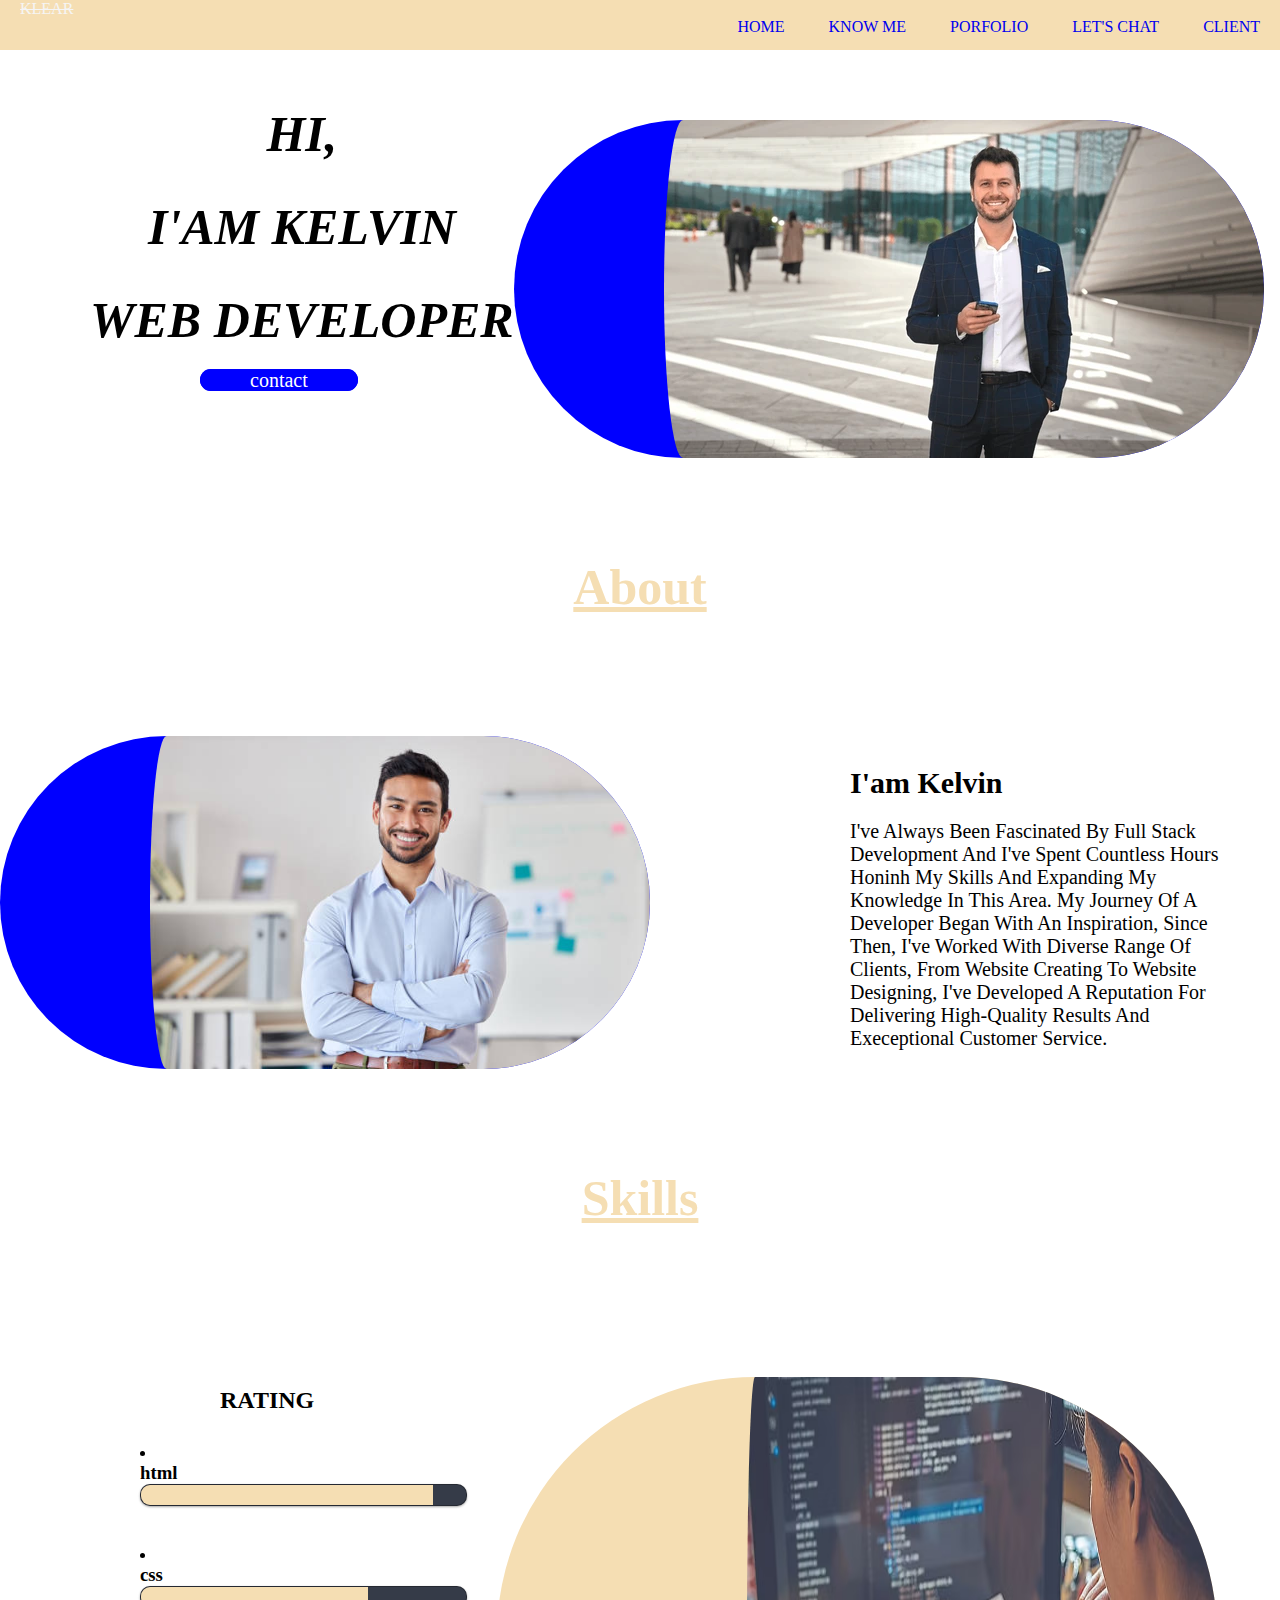
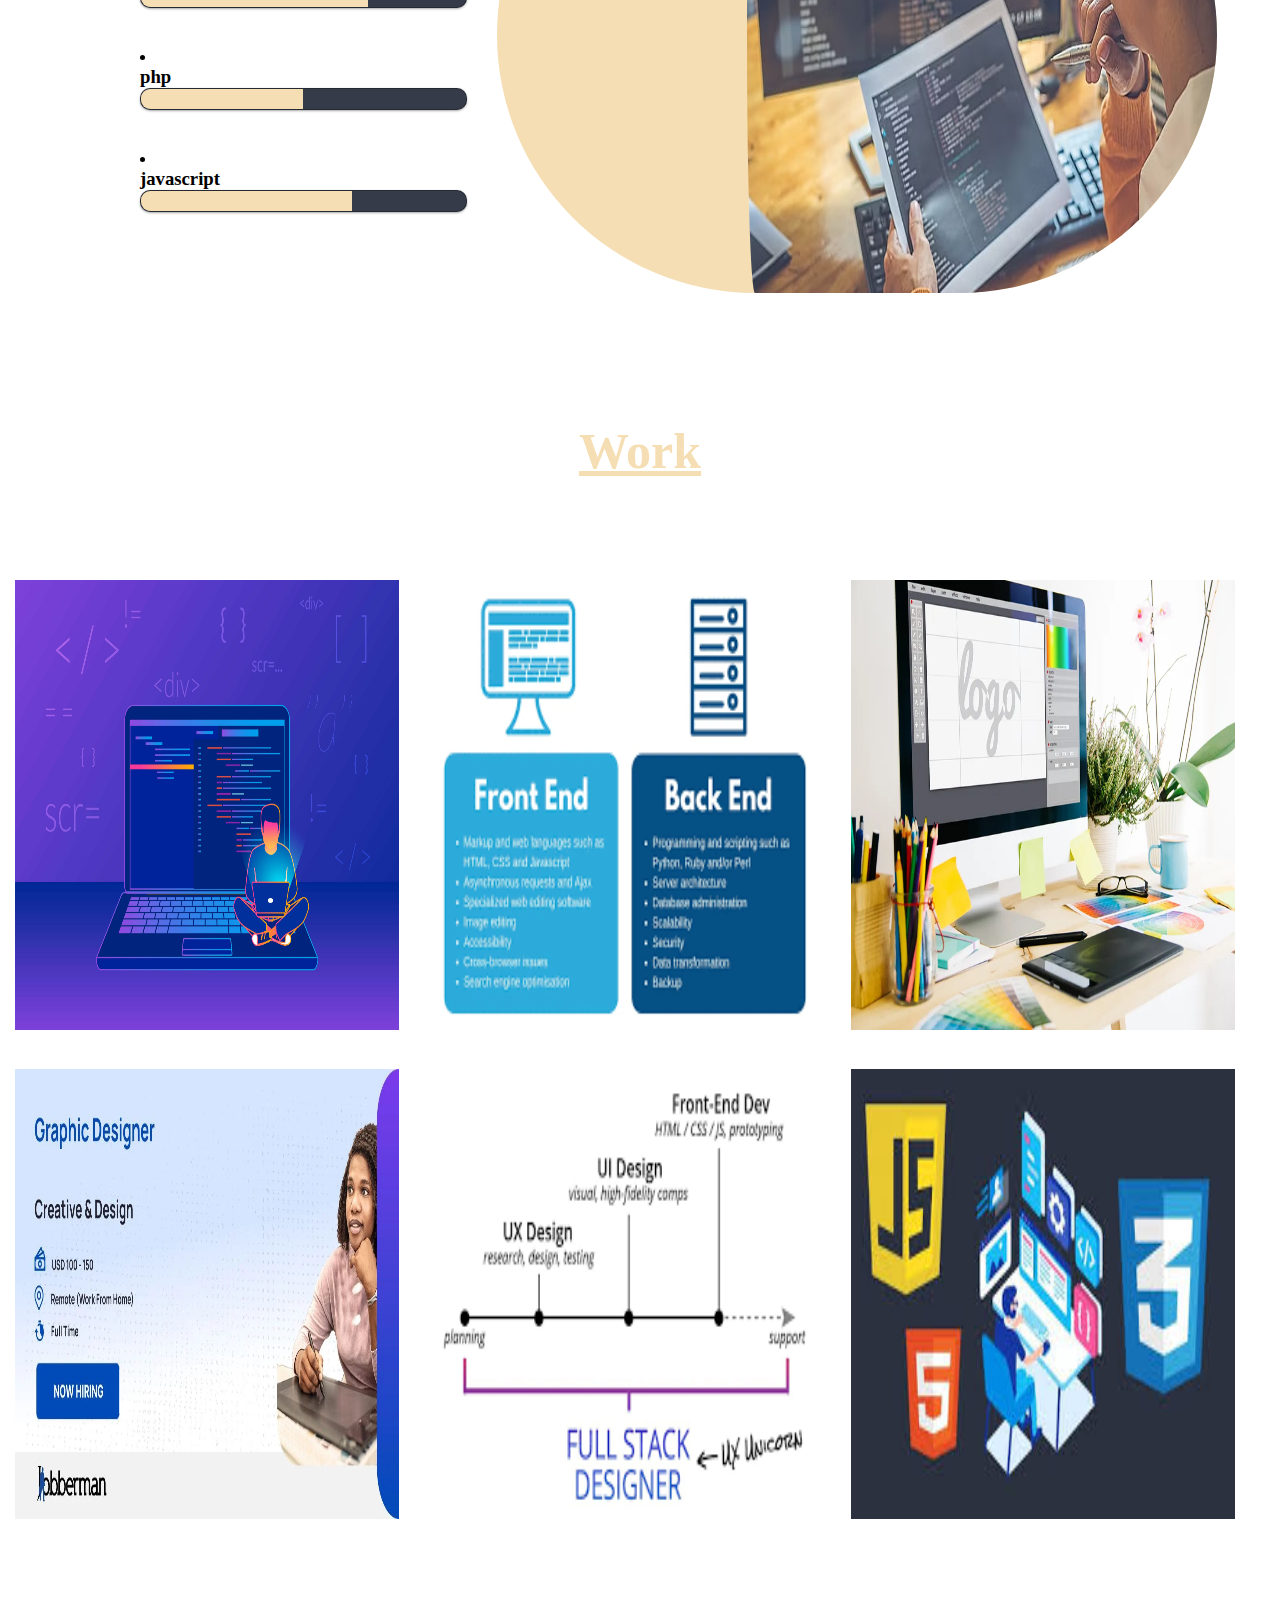
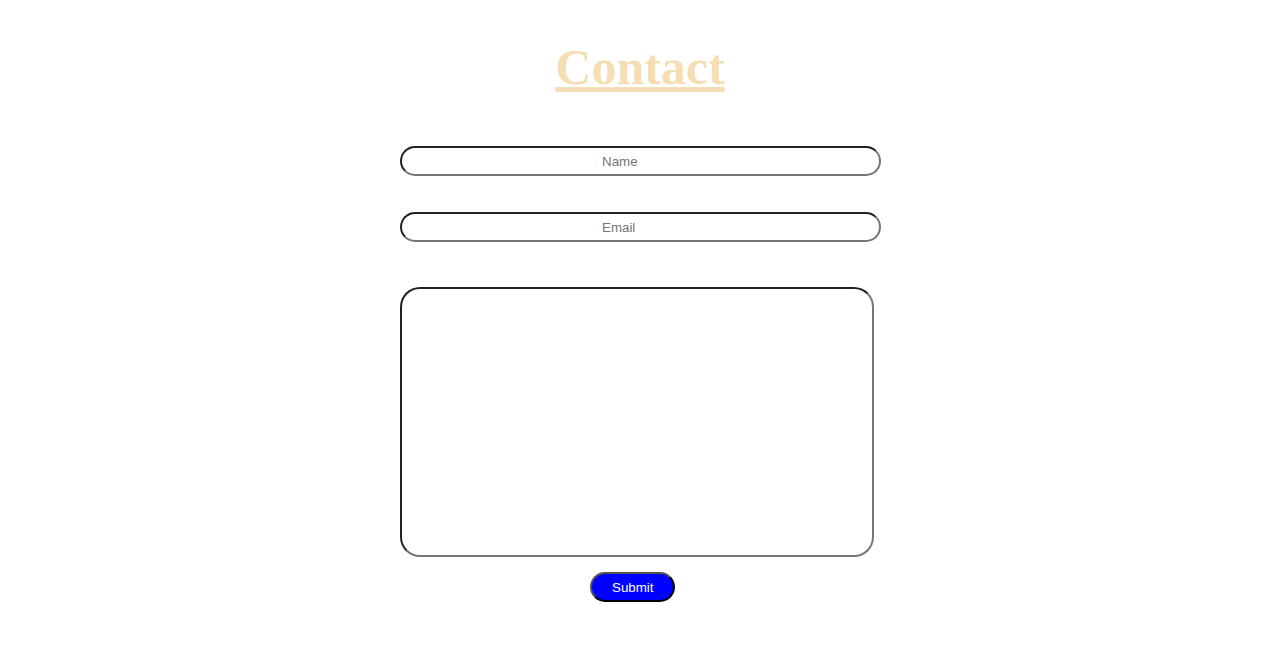
==== index.html @ d229a6c2 "Add files via upload" ====
<html lang="en">
<head>
    <meta charset="UTF-8">
    <meta name="viewport" content="width=device-width, initial-scale=1.0">
    <title>Document</title>
    <link rel="stylesheet" href="./style.css">
</head>
<body>
    <!--navbar-->
    <nav>
        <div class="logo">
            <p>KLEAR</p>
        </div>
        <ul>
            <li><a href="./index.html">Home</a></li>
            <li><a href="./about me.html">know me</a></li>
            <li><a href="./porfolio.html">porfolio</a></li>
            <li><a href="./let's chat.html">let's chat</a></li>
            <li><a href="./client.html">client</a></li>
        </ul>

    </nav>
    <div class="mainsection1">
       <div class="part1">
        <h1>hi,</h1>
        <h1>i'am kelvin</h1>
        <h1>web developer</h1>
        <a href="./let's chat.html">contact</a>
       </div>
       <div class="part2">
        <img src="./images/handsome-30s-top-manager-portrait-600nw-2448610227.webp" alt="">
        </div> 
    </div>
    <h1>about</h1>
    <div class="mainsection2">
        <div class="art1">
          <img src="./images/istockphoto-1399565382-612x612.jpg" alt="">
        </div>
        <div class="art2">
          <h2>i'am kelvin</h2>
          <p>i've always been fascinated by full stack development and i've spent countless hours honinh my skills and expanding my knowledge in this area. my journey of a developer began with an inspiration, since then, i've worked with diverse range of clients, from website creating to website designing, i've developed a reputation for delivering high-quality results and execeptional customer service. </p>
        </div>

    </div>
    <h1>skills</h1>
    <div class="mainsection3">
    <div class="rt1">
      <h2>rating</h2>

      <li><h3>html</h3>
         <span class="bar"><span class="html"></span></span>
      </li>

      <li><h3>css</h3>
        <span class="bar"><span class="css"></span></span>
     </li>

     <li><h3>php</h3>
        <span class="bar"><span class="php"></span></span>
     </li>

     <li><h3>javascript</h3>
        <span class="bar"><span class="javascript"></span></span>
     </li>


    </div>

    <div class="rt2">
      <img src="./images/image.png" alt="">
    </div>
    </div>
    
    <h1>work</h1>
     <div class="mainsection4">
       <div class="t1">
       <img src="./images/1111.jpg" alt="">
       <img src="./images/222.png" alt="">
       <img src="./images/333.webp" alt="">
       </div>

       <div class="t2">
         <img src="./images/4444.webp" alt="">
         <img src="./images/555.png" alt="">
         <img src="./images/666666.jpeg" alt="">
       </div>
     </div>
     <h1>contact</h1>
   
     <div class="mainsection5">
       <div class="tt1">
        <input type="text" placeholder="Name"><br>
     <br><br>
     <input type="text" placeholder="Email">
     <p><input type="text"></p>
       </div>
       <div class="tt2">
        <input type="submit">
       </div>
       
     </div>

     <script src="./js/"></script>
    
</body>
</html>
---- style.css ----
*{
  margin: 0px;
  padding: 0px;
  text-decoration: none;
}
nav{
  width: 100%;
  height: 50px;
  background-color: wheat;
  margin-bottom: 20px;
}
nav ul{
  float: right;
  color: blue;
}
nav ul li{
  display: inline;
  margin: 0px 20px;
  text-transform: uppercase;
  color: blue;
}
.nav ul li a{
  color: whitesmoke;
}
.logo{
  text-decoration: line-through;
  color: whitesmoke;
  margin-left: 20px;
}
nav ul li a:hover{
  color: whitesmoke;
}
.mainsection1{
  display: flex;
  width: 100%;
}
.part1{
  display: ;
}
.part1 h1{
  text-transform: uppercase;
  margin-left: 90px;
  font-style: italic;
  font-size: 50px;
  margin-bottom: 20px;
  margin-top: 35px;
  margin-bottom: 20px;
  color: black;
  text-decoration: none;
}
.part1 a{
  text-transform: lowercase;
  margin-left: 200px;
  border-color: blue;
  color: white;
  font-size: 20px;
 box-sizing: border-box;
 border-style: solid;
 background-color: blue;
 border-radius: 30px;
 border-width: 50px;
 border-top: 1px;
 border-bottom: 1px;
 
}
.part2 img{
  border-radius: 240px;
  padding-left: 150px;
  margin-top: 50px;
  background-color: blue;
}
h1{
  text-align: center;
  text-transform: capitalize;
  color: wheat;
  margin-top: 100px;
  text-decoration: underline;
  font-size: 50px;
  margin-bottom: 50px;
}
.mainsection2{
  display: flex;
  width: 100%;
}
.art1 img{
  border-radius: 240px;
  width: 500px;
  margin-top: 70px;
  padding-left: 150px;
  background-color: blue;
}
.art2{
  width: 30%;
  padding-left: 200px;
}
.art2 h2{
  text-transform: capitalize;
  font-size: 30px;
  margin-top: 100px;
}
.art2 p{
  text-transform: capitalize;
  font-size: 20px;
 margin-top: 20px;
}
.mainsection3{
  display: flex;
}
.rt2 img{
  border-radius: 550px;
  width: 60%;
  margin-top: 100px;
  padding-left: 250px;
  height: 80%;
  background-color: wheat;
}
.rt1 h2{
  text-transform: uppercase;
 margin-top: 30px;
 padding-left: 200px;
}
.rt1 {
  padding-left: 500px;
  width: 50%;
  margin: 60px auto;
  color: black;
  padding: 20px;
  box-shadow: ;
}
.rt1 li{
  margin: 20px 0;
  padding: 10px;
  padding-left: 120px;
  text-decoration: none;
  text-transform: none;
}
.bar{
  background:#353b48;
  display: block;
  height: 20px;
  border: 1px solid rgba(0, 0, 0, 0.3);
  border-radius: 10px;
  overflow: hidden;
  box-shadow: 0 1px 3px rgba(0, 0, 0, 0.12), 0 1px 2px rgba(0, 0, 0, 0.24);
  transition: all 0.3s cubic-bezier(.25,.8,.25,.1,);
}
.bar:hover{
  box-shadow: 0 14px 28px rgba(0, 0, 0, 0.25), 0 10px 10px rgba(0, 0, 0, 0.24);
}
.bar span{
  height: 20px;
  float: left;
  background: wheat;
}
.html{
  width: 90%;
  animation: html 3s;
}
.css{
  width: 70%;
  animation: css 3s;
}
.php{
  width: 50%;
  animation: php 3s;
}
.javascript{
  width: 65%;
  animation: javascript 3s;
}
@keyframes html{
  0%{
    width: 0%;
  }
  100%{
    width: 90%;
  }
}
@keyframes css{
  0%{
    width: 0%;
  }
  100%{
    width: 70%;
  }
}
@keyframes php{
  0%{
    width: 0%;
  }
  100%{
    width: 50%;
  }
}
@keyframes javascript{
  0%{
    width: 0%;
  }
  100%{
    width: 65%;
  }
}
.t1{
  display: inline;
}
.t1 img{
  height: 50%;
  width: 30%;
  margin: 15px;
  margin-top: 50px;
}
.t2{
  display: inline;
}
.t2 img{
  height: 50%;
  width: 30%;
  margin: 15px;
  margin-top: 20px;
  background-color: blue;
}
.tt1 input{
  margin-left: 400px;
  margin-top: 0px;
  padding-left: 200px;
  height: 30px;
  padding-right: 100px;
  border-radius: 20px;
}
.tt1 p input{
  height: 30%;
  border-style: ;
  border-color: ;
  width: 30%;
  margin-left: 400px;
  padding-right: 270px;
  margin-top: 45px;
  border-radius: 20px;
}
.tt2 input{
  margin-left: 590px;
  margin-top: 15px;
  padding-right: 20px;
  padding-left: 20px;
  height: 30px;
  margin-bottom: 50px;
  color: white;
  background-color: blue;
  border-radius: 20px;
}
.tt3 img:nth-last-of-type(1){
  width: 85%;
  height: 300px;
  padding-left: 120px;
  margin-top: 3px;
 }
 .tt3{
  background-color: black;
 }
 .tt3 h1{
  font-size: 30px;
  margin-left: 50px;
  color: white;
  text-transform: uppercase;
  text-decoration: none;
  margin-top: 30px;
}


@media (max-width: 800px) {
  body{
    background: white;
    display: block;
  }
  nav ul li{
    display: ;
  }
  h1{
    color: blue;
  }
  .mainsection1{
    display: block;
  }
  .mainsection2{
    display: block;
  }
  .mainsection3{
    display: block;
  }
  .mainsection4{
    display: block;
  }
  .mainsection5{
    display: block;
    padding-right: 10px;
  }
  .art2 h2{
    padding-left: 20%;
  }
  .art2 p{
    width: 100%;
    padding-left: 20%;
  
  }
  .art1 img{
    width: 85%;
    border-radius: 50%;
    padding-left: 10%;
  }
  .part2 img{
    float: left;;
    border-radius: 70%;
    padding-top: 50px;
    padding-bottom: 50px;
    padding-right: 0%;
  }
  .rt1 li{
    width: 100%;
    padding-left: 0%;
  }
  .rt1 h2{
    padding-left: 0%;
  }
  .rt2 img{
    padding-left: 20%;
  }
  .t1{
    display: block;
  }
  .t2{
    display: block;
  }
  .t2 img{
    width: 60%;
    padding-left: 20%;
  }
  .mainsection5{
    justify-content: center;
    text-align: center;
    padding-right: 170%;
  }
  .t1 img{
    width: 60%;
    padding-left: 20%;
  }
  .tt1{
    margin-left: 0%;
  }
  .tt2{
    
  }
}
@media (max-width: 450px) {
  body{
    background: white;
    display: block;
  }
  h1{
    color: blue;
  }
  .mainsection1{
    display: block;
  }
  .mainsection2{
    display: block;
  }
  .mainsection3{
    display: block;
  }
  .mainsection4{
    display: block;
  }
  .mainsection5{
    display: block;
    padding-right: 10px;
  }
  .art2 h2{
    padding-left: 20%;
  }
  .art2 p{
    width: 100%;
    padding-left: 20%;
  
  }
  .art1 img{
    width: 85%;
    border-radius: 50%;
    padding-left: 10%;
  }
  .part2 img{
    float: left;;
    border-radius: 70%;
    padding-top: 50px;
    padding-bottom: 50px;
    padding-right: 0%;
  }
  .rt1 li{
    width: 100%;
    padding-left: 0%;
  }
  .rt1 h2{
    padding-left: 0%;
  }
  .rt2 img{
    padding-left: 20%;
  }
  .t1{
    display: block;
  }
  .t2{
    display: block;
  }
  .t2 img{
    width: 60%;
    padding-left: 20%;
  }
  .mainsection5{
    justify-content: center;
    text-align: center;
    padding-right: 170%;
  }
  .t1 img{
    width: 60%;
    padding-left: 20%;
  }
  .tt1{
    margin-left: 0%;
  }
  .tt2{
    
  }
}
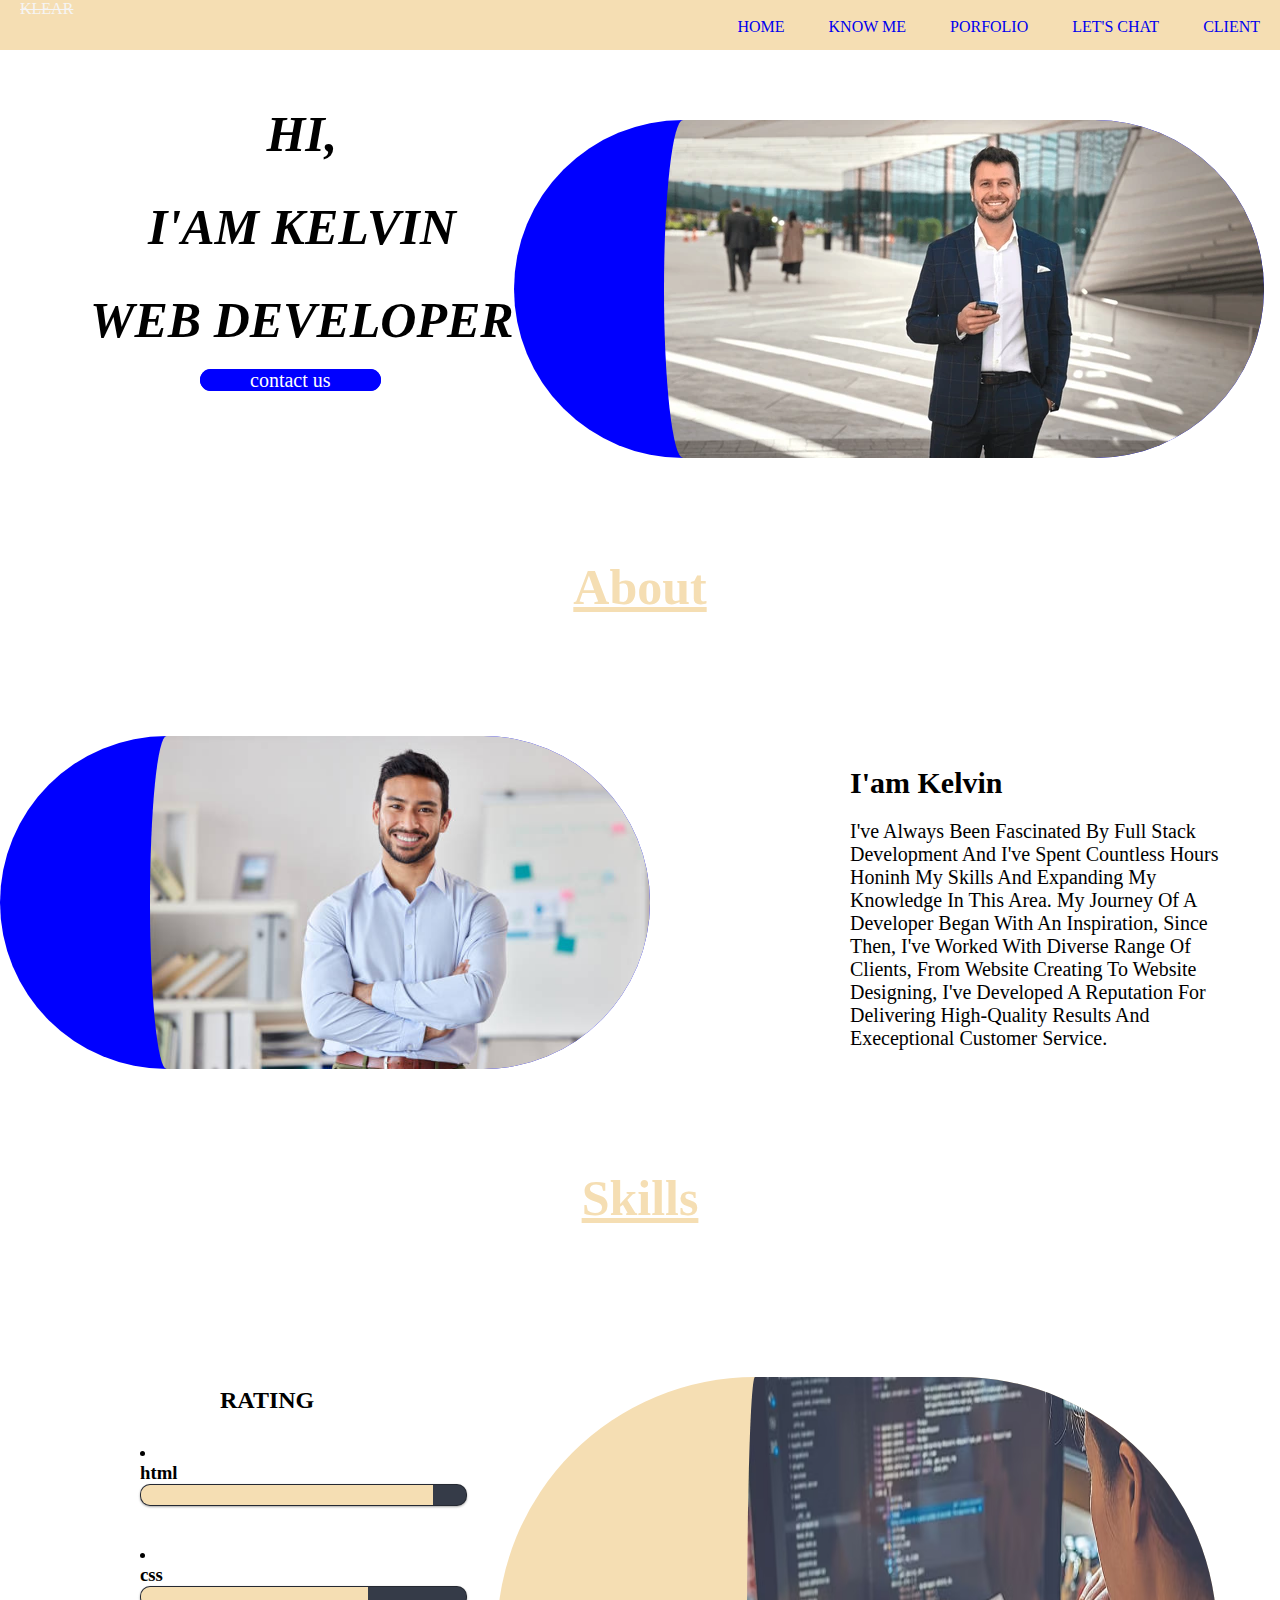
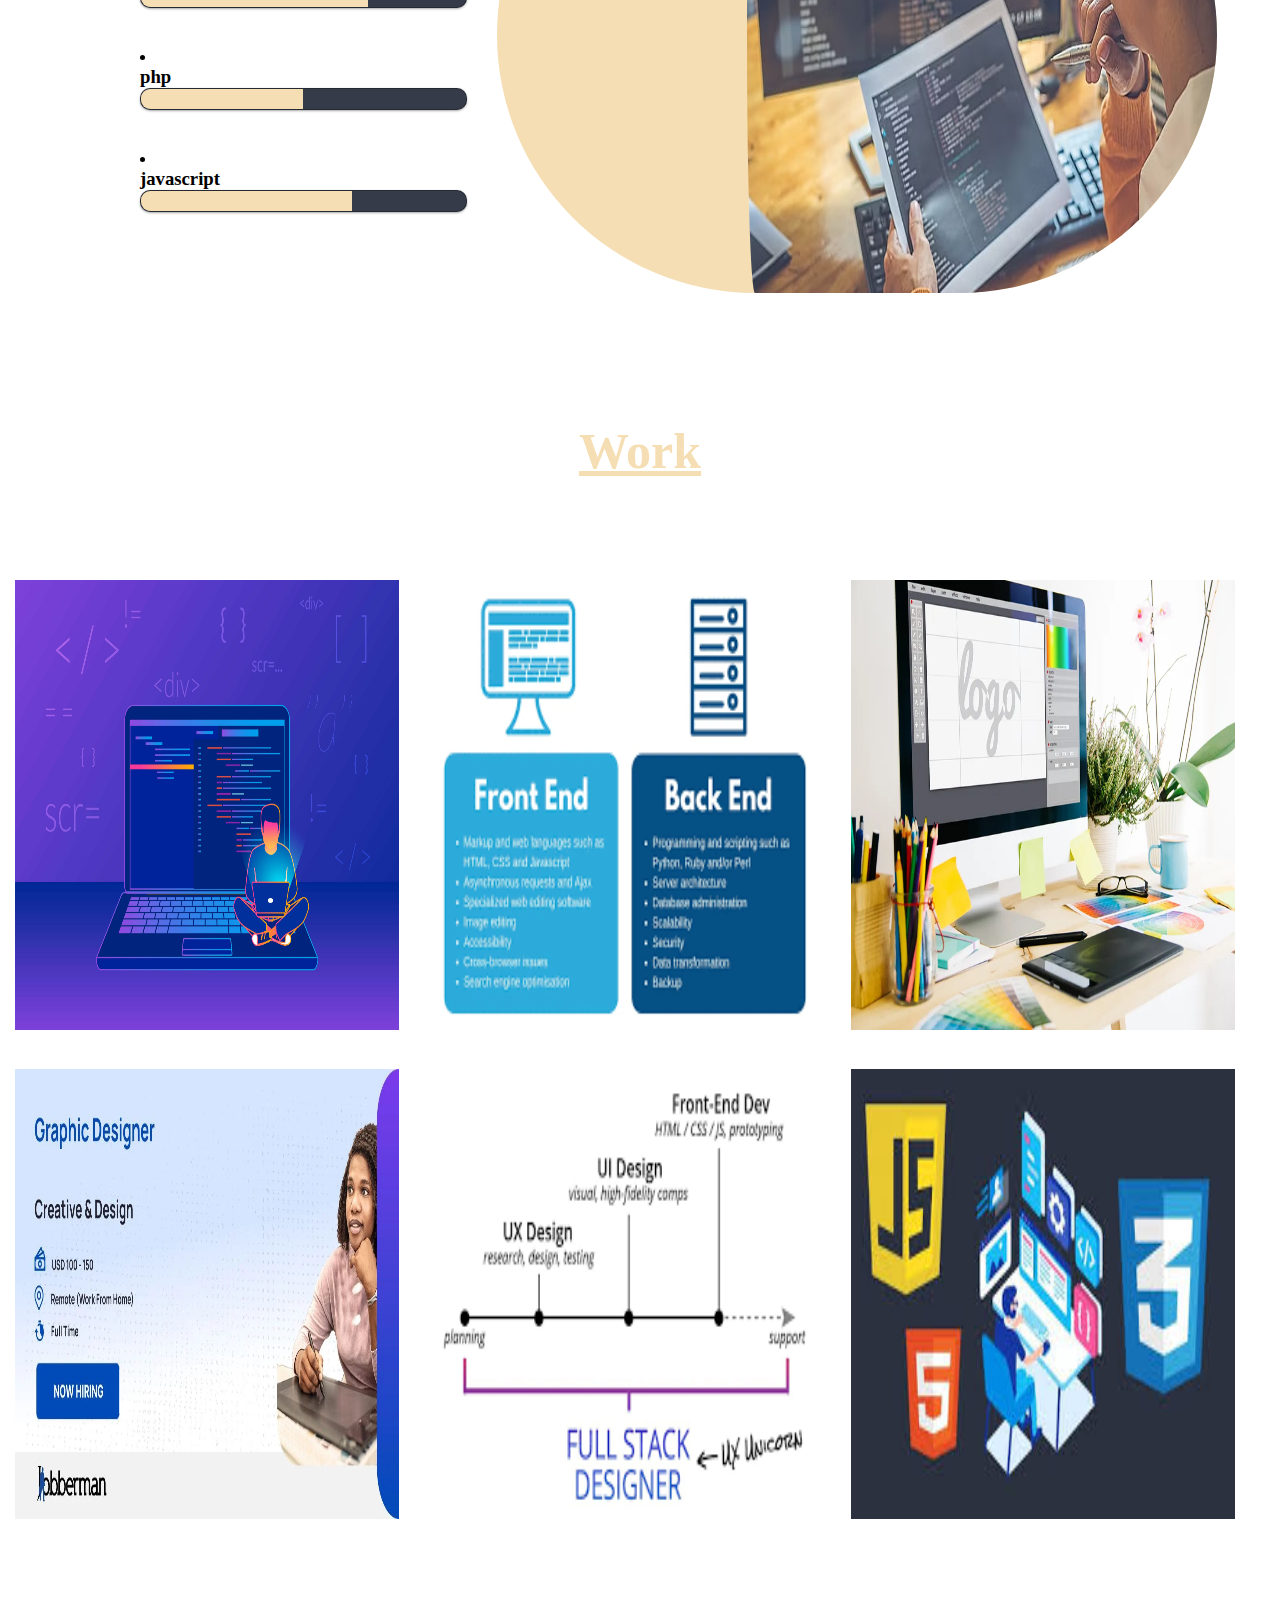
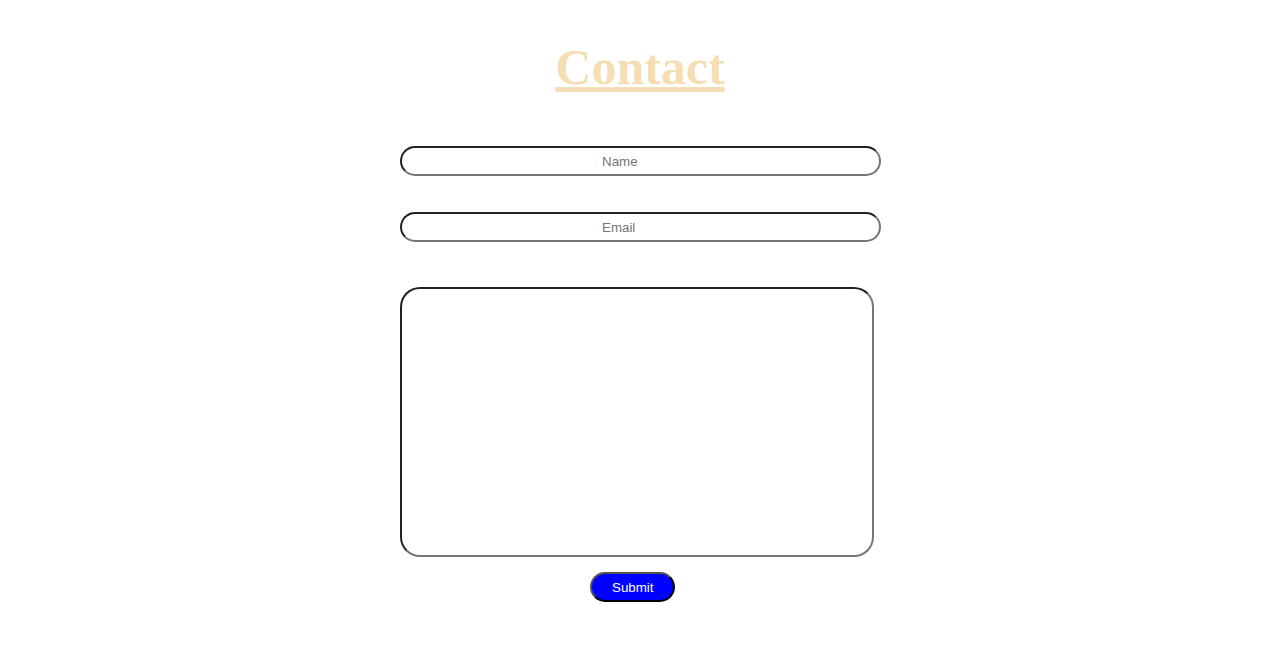
==== commit 1e44b6aa: "updated the index file" ====
--- a/index.html
+++ b/index.html
@@ -25,7 +25,7 @@
         <h1>hi,</h1>
         <h1>i'am kelvin</h1>
         <h1>web developer</h1>
-        <a href="./let's chat.html">contact</a>
+        <a href="./let's chat.html">contact us</a>
        </div>
        <div class="part2">
         <img src="./images/handsome-30s-top-manager-portrait-600nw-2448610227.webp" alt="">
